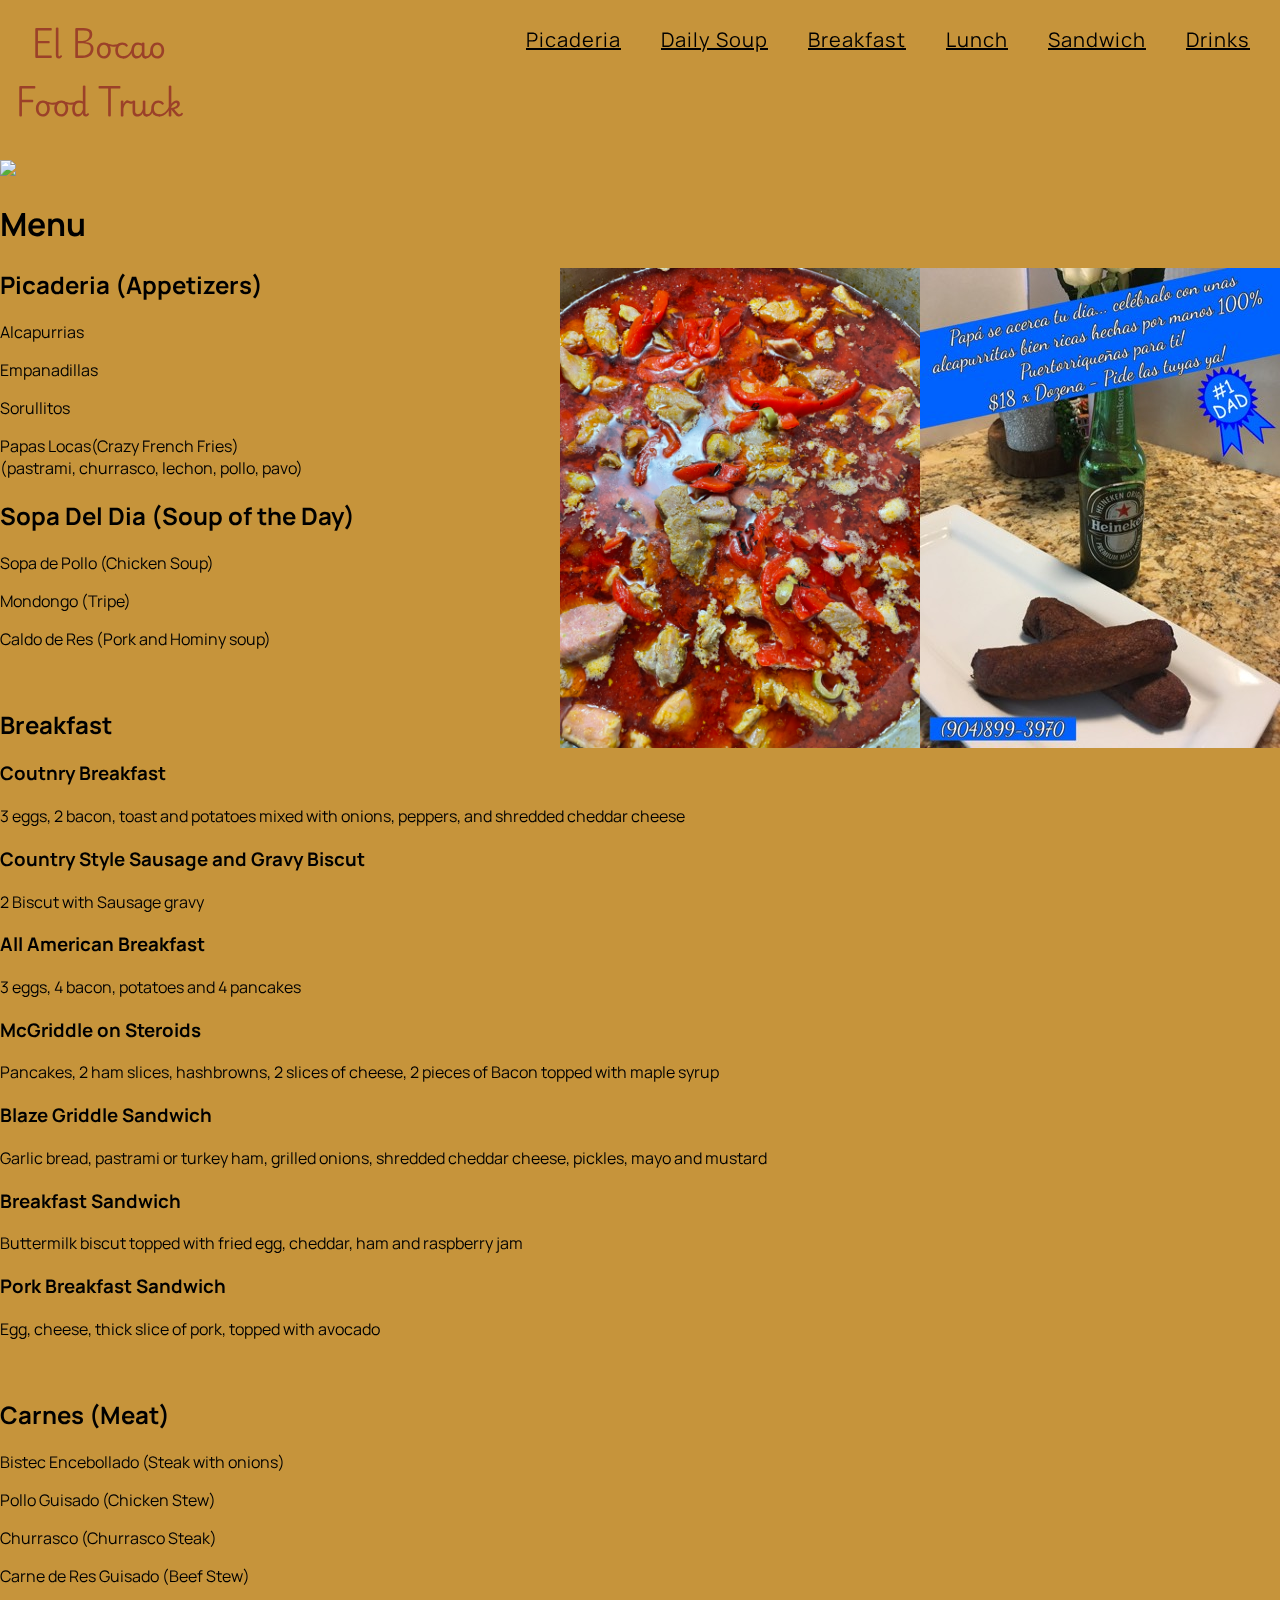
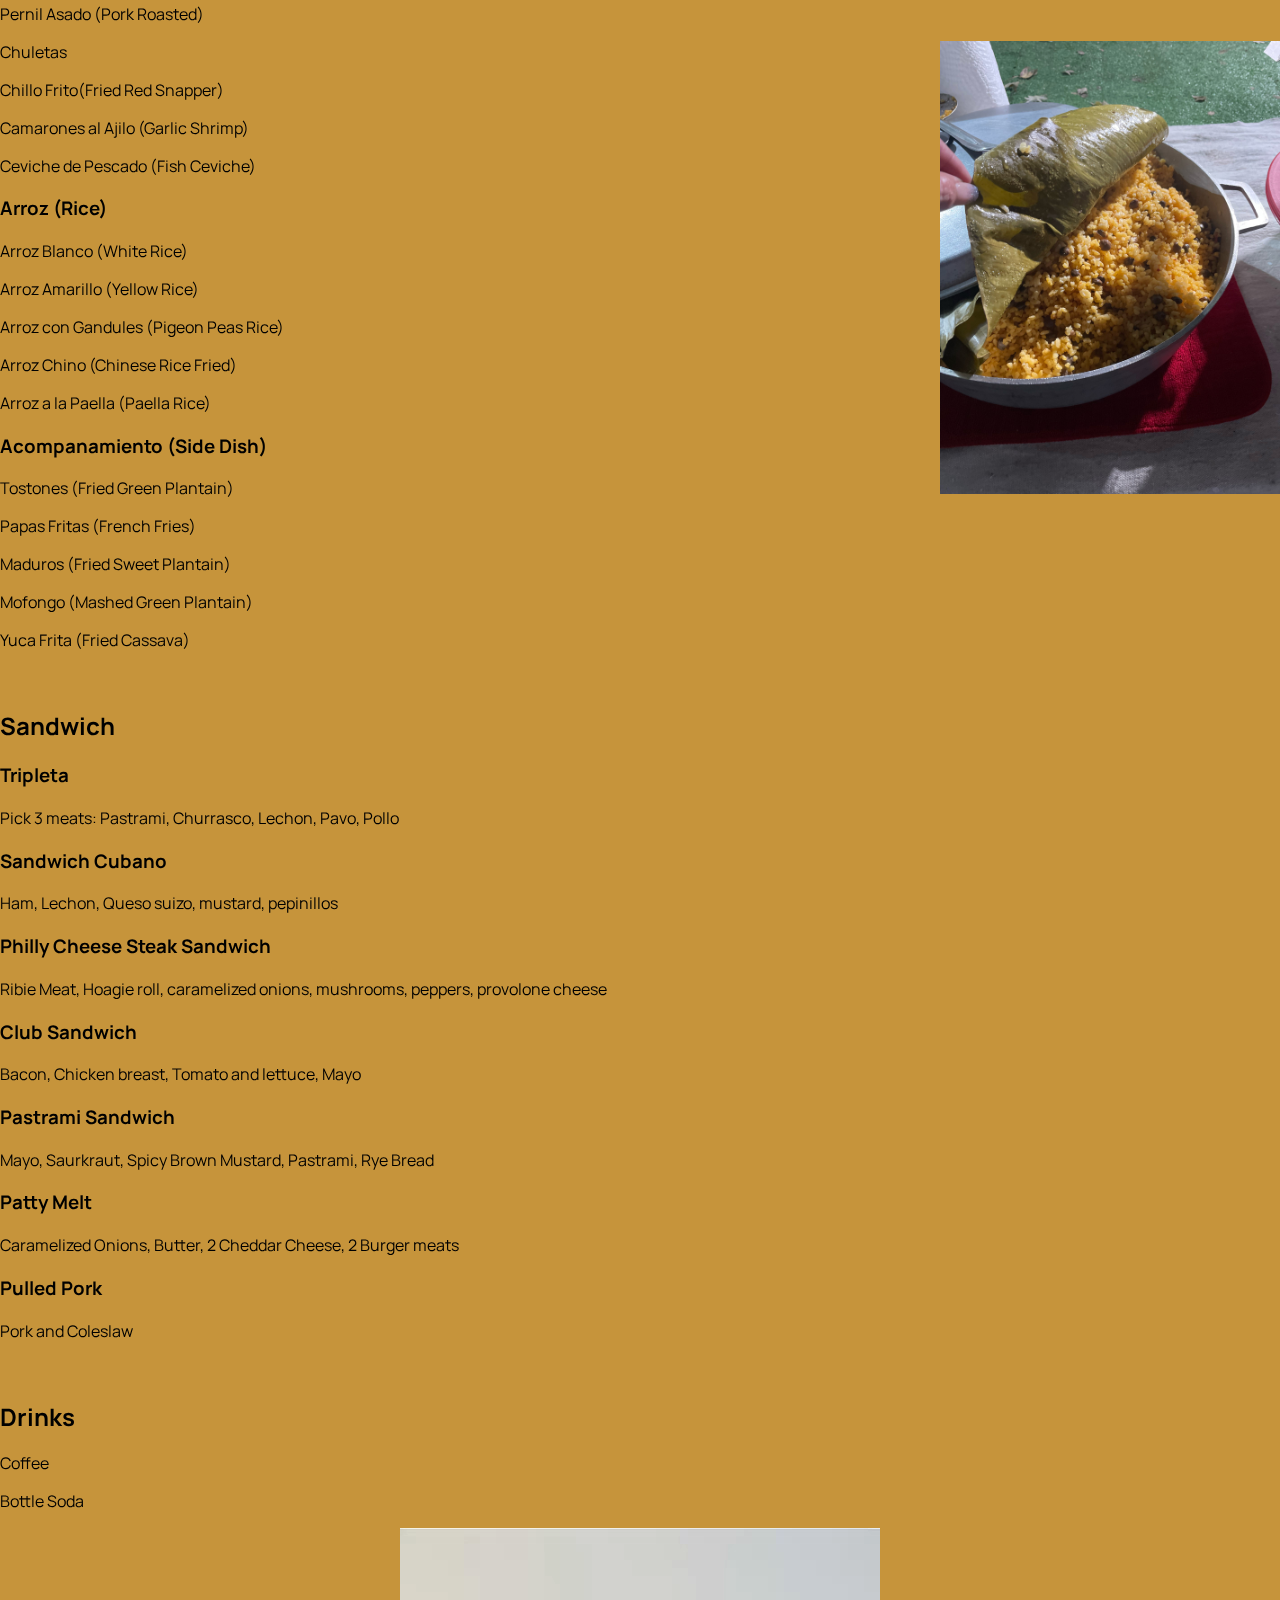
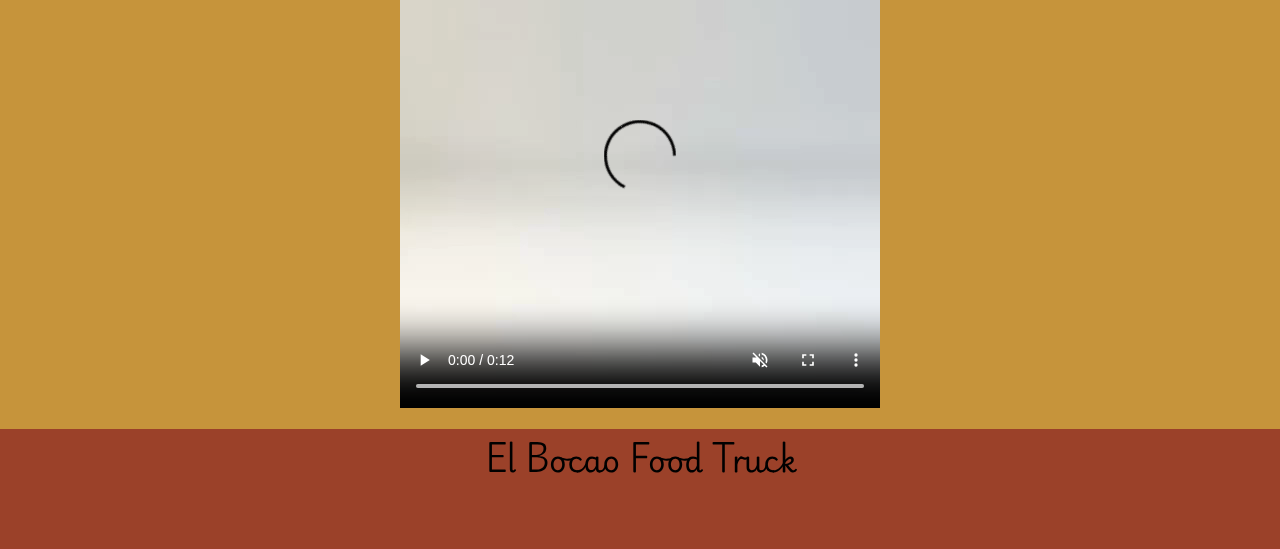
==== index.html @ cb7d63a8 "A" ====
<!DOCTYPE html>
<html lang="en">
<head>
    <meta charset="UTF-8">
    <meta name="viewport" content="width=device-width, initial-scale=1.0">
    <link rel="stylesheet" href="styles.css">
    <!-- custom fonts -->
     <!-- font-family: "Playwrite NG Modern", cursive; -->
    <link rel="preconnect" href="https://fonts.googleapis.com">
    <link rel="preconnect" href="https://fonts.gstatic.com" crossorigin>
    <link href="https://fonts.googleapis.com/css2?family=Playwrite+NG+Modern:wght@100..400&display=swap" rel="stylesheet">
    <!-- font-family: "Manrope", sans-serif; -->
    <link rel="preconnect" href="https://fonts.googleapis.com">
    <link rel="preconnect" href="https://fonts.gstatic.com" crossorigin>
    <link href="https://fonts.googleapis.com/css2?family=Manrope:wght@200..800&display=swap" rel="stylesheet">
    <title>El Bocao Food Truck</title>
</head>
<body>
    <section class="topbar">
        <header>
            <h1 class="logo">El Bocao <br>Food Truck</h1>
        </header>
        <nav>
            <ul>
                <li><a href="#body-snacks">Picaderia</a></li>
                <li><a href="#body-soup">Daily Soup</a></li>
                <li><a href="#body-breakfast">Breakfast</a></li>
                <li><a href="#body-lunch">Lunch</a></li>
                <li><a href="#body-sandwich">Sandwich</a></li>
                <li><a href="#body-drinks">Drinks</a></li>
            </ul>
        </nav>
    </section>
    <section> 
        <img class="truck" src="ElBocaoTruck.png">
    </section>
   

    <h1 class="Menu">Menu</h1>
    <img class="alcapurrias" src="image_123650291 (1).JPG">
    <img class="sopa" src="image_6209779 (2).JPG">
    <section id="body-snacks">
        <h2 class="body-title">Picaderia (Appetizers)</h2>
        <p>Alcapurrias</p>
        <p>Empanadillas</p>
        <p>Sorullitos</p>
        <p>Papas Locas(Crazy French Fries)<br>(pastrami, churrasco, lechon, pollo, pavo)</p>
    </section>

    
    <section id="body-soup">
        <h2 class="body-title">Sopa Del Dia (Soup of the Day)</h2>
        <p>Sopa de Pollo (Chicken Soup)</p>
        <p>Mondongo (Tripe)</p>
        <p>Caldo de Res (Pork and Hominy soup)</p>
        <br>
    </section>


    <section id="body-breakfast">
        <h2 class="body-title">Breakfast</h2>
        <h3 class="item-title">Coutnry Breakfast</h3>
        <p class="item-sub">3 eggs, 2 bacon, toast and potatoes mixed with onions, peppers, and shredded cheddar cheese</p>
        
        <h3 class="item-title">Country Style Sausage and Gravy Biscut</h3>
        <p class="item-sub">2 Biscut with Sausage gravy</p>
        
        <h3 class="item-title">All American Breakfast</h3>
        <p class="item-sub">3 eggs, 4 bacon, potatoes and 4 pancakes</p>
        
        <h3 class="item-title">McGriddle on Steroids</h3>
        <p class="item-sub">Pancakes, 2 ham slices, hashbrowns, 2 slices of cheese, 2 pieces of Bacon topped with maple syrup</p>
        
        <h3 class="item-title">Blaze Griddle Sandwich</h3>
        <p class="item-sub">Garlic bread, pastrami or turkey ham, grilled onions, shredded cheddar cheese, pickles, mayo and mustard</p>
        
        <h3 class="item-title">Breakfast Sandwich</h3>
        <p class="item-sub">Buttermilk biscut topped with fried egg, cheddar, ham and raspberry jam</p>
        
        <h3 class="item-title">Pork Breakfast Sandwich</h3>
        <p class="item-sub">Egg, cheese, thick slice of pork, topped with avocado</p>
        <br>
    </section>


    <section id="body-lunch">
        <h2 class="item-title">Carnes (Meat)</h2>
        <p class="item-sub">Bistec Encebollado (Steak with onions)</p>
        <p class="item-sub">Pollo Guisado (Chicken Stew)</p>
        <p class="item-sub">Churrasco (Churrasco Steak)</p>
        <p class="item-sub">Carne de Res Guisado (Beef Stew)</p>
        <p class="item-sub">Pernil Asado (Pork Roasted)</p>
        <img class="arroz" src="image_6209779 (1).JPG">
        <p class="item-sub">Chuletas</p>
        <p class="item-sub">Chillo Frito(Fried Red Snapper)</p>
        <p class="item-sub">Camarones al Ajilo (Garlic Shrimp)</p>
        <p class="item-sub">Ceviche de Pescado (Fish Ceviche)</p>

       

        <h3 class="item-title">Arroz (Rice)</h3>
        <p class="item-sub">Arroz Blanco (White Rice)</p>
        <p class="item-sub">Arroz Amarillo (Yellow Rice)</p>
        <p class="item-sub">Arroz con Gandules (Pigeon Peas Rice)</p>
        <p class="item-sub">Arroz Chino (Chinese Rice Fried)</p>
        <p class="item-sub">Arroz a la Paella (Paella Rice)</p>

        <h3 class="item-title">Acompanamiento (Side Dish)</h3>
        <p class="item-sub">Tostones (Fried Green Plantain)</p>
        <p class="item-sub">Papas Fritas (French Fries)</p>
        <p class="item-sub">Maduros (Fried Sweet Plantain)</p>
        <p class="item-sub">Mofongo (Mashed Green Plantain)</p>
        <p class="item-sub">Yuca Frita (Fried Cassava)</p>
        <br>
    </section>


    <section id="body-sandwich">
        <h2 class="body-title">Sandwich</h2>
        <h3 class="item-title">Tripleta</h3>
        <p class="item-sub">Pick 3 meats: Pastrami, Churrasco, Lechon, Pavo, Pollo</p>
        
        <h3 class="item-title">Sandwich Cubano</h3>
        <p class="item-sub">Ham, Lechon, Queso suizo, mustard, pepinillos</p>

        <h3 class="item-title">Philly Cheese Steak Sandwich</h3>
        <p class="item-sub">Ribie Meat, Hoagie roll, caramelized onions, mushrooms, peppers, provolone cheese</p>

        <h3 class="item-title">Club Sandwich</h3>
        <p class="item-sub">Bacon, Chicken breast, Tomato and lettuce, Mayo</p>

        <h3 class="item-title">Pastrami Sandwich</h3>
        <p class="item-sub">Mayo, Saurkraut, Spicy Brown Mustard, Pastrami, Rye Bread</p>

        <h3 class="item-title">Patty Melt</h3>
        <p class="item-sub">Caramelized Onions, Butter, 2 Cheddar Cheese, 2 Burger meats</p>
        
        <h3 class="item-title">Pulled Pork</h3>
        <p class="item-sub">Pork and Coleslaw</p>
        <br>
    </section>


    <section id="body-drinks">
        <h2 class="body-title">Drinks</h2>
        <p>Coffee</p>
        <p>Bottle Soda</p>
    </section>
    
    <section class="video" >
        <video controls loop autoplay muted>
            <source src="IMG_0.mp4" type="video/mp4">
        </video>
    </section>

    <section class="footer">
        <footer>
        <h1 class="footer-text">El Bocao Food Truck</h1>
        <a href="https://www.facebook.com/profile.php?id=61561617508013"><i class="fa-brands fa-facebook"></i></a>
        <a href=""><i class="fa-brands fa-square-instagram"></i></a>
        </footer>
    </section>

    <!-- Font Awesome -->
    <script src="https://kit.fontawesome.com/97c12755d9.js" crossorigin="anonymous"></script>
</body>
</html>
---- styles.css ----
* {
    font-family: "Manrope", sans-serif; 
} 

body{
    background-color: #C6943B;
    margin: 0;
}

.topbar{
    color: #9B4129; 
    top: 0;
    left: 0;
    display: block;
    height: 150px;
    position: absolute;
    min-width: 100%;
    margin-top: 0;
    margin-bottom: 2px;
    box-sizing: border-box;
}

.logo {
    font-family: "Playwrite NG Modern", cursive;
    font-size: 30px;
    top: 0;
    padding-left: 15px;
    margin-top: 15px;
    display: flex;
    float:left;
    text-align: center;
}

a{
    color: black;
}

ul{
    list-style: none;
    display: flex;
    flex-direction: row;
    float: inline-end;
    position: relative;
    padding: 0 10px;
}

li{
    padding: 10px 20px;
    font-size: 20px;
    line-height: 0 none;
    letter-spacing: 1px;
}

.truck, .sopa, .arroz, .alcapurrias {
    max-width: 100%;
    margin: 0;
}

.truck{
    padding-top: 10rem;
    width: 100%;
}

.alcapurrias{
    float: right;
}

.arroz {
    float: right;
    width: 340px;
}

.sopa{
    float: right;
    width: 360px;
}



.footer{
    color: black;
    background-color: #9B4129; 
   left: 0;
   bottom: 0;
   width: 100%;
   text-align: center;
    height: 120px;
}

.footer-text{
    font-family: "Playwrite NG Modern", cursive;
    font-size: 30px;
    margin-bottom: 10px;
}

i{
    font-size: 3rem;
    letter-spacing: 30px;
}

video{
    width: 320;
    display: block;
    margin: 0 auto;
}

@media screen and (max-width: 800px) {
    ul{
        display: grid;
        grid-template-columns: repeat(3, 1fr);
    }

    li{
        font-size: 17px;
    }

    .alcapurrias{
        float: left;
    }
    
    .sopa{
        float: right;
        width: 360px;
    }

        .arroz {
        width: 340px;
    }

    i{
        font-size: 2.3rem;
        letter-spacing: 15px;
        align-items: center;
    }

    video{
        width: 300px;
    }
}

@media screen and (max-width: 500px){
    
    body{
        font-size: 14px;
    }

    .logo{
        font-size: 25px;
    }

    ul{
        display: grid;
        grid-template-columns: repeat(2, 1fr);
    }

    li{
        font-size: 15px;
    }


    .truck{
        padding-top: 10rem;
        max-width: 100%;
        margin: 0;
    }
    
    .alcapurrias{
        float: right;
        width: 190px
    }
    
    .arroz {
        float: right;
        width: 190px;
    }
    
    .sopa{
        float: left;
        width: 190px;
    }

    .footer-text{
        font-size: 20px;
    }

    i{
        font-size: 2rem;
        letter-spacing: 15px;
        align-items: center;
    }

    video{
        width: 260px;
    }
}

@media screen and (max-width: 400px) {
    .logo{
        font-size: 20px;
    }

    ul{
        display: grid;
        grid-template-columns: repeat(2, 1fr);
    }

    li{
        font-size: 13px;
    }

    .alcapurrias{
        float: right;
        width: 160px
    }
    
    .sopa{
        float: left;
        width: 160px;
    }

    i{
        font-size: 1.8rem;
        letter-spacing: 15px;
    }

    video{
        width: 220px;
    }
}

@media screen and (max-width: 350px) {
    .logo{
        font-size: 15px;
    }

    ul{
        display: grid;
        grid-template-columns: repeat(2, 1fr);
    }

    li{
        font-size: 10px;
    }

    .arroz {
        float: right;
        width: 160px;
    }

    i{
        letter-spacing: 10px;
        align-items: center;
    }

    video{
        width: 220px;
    }
}
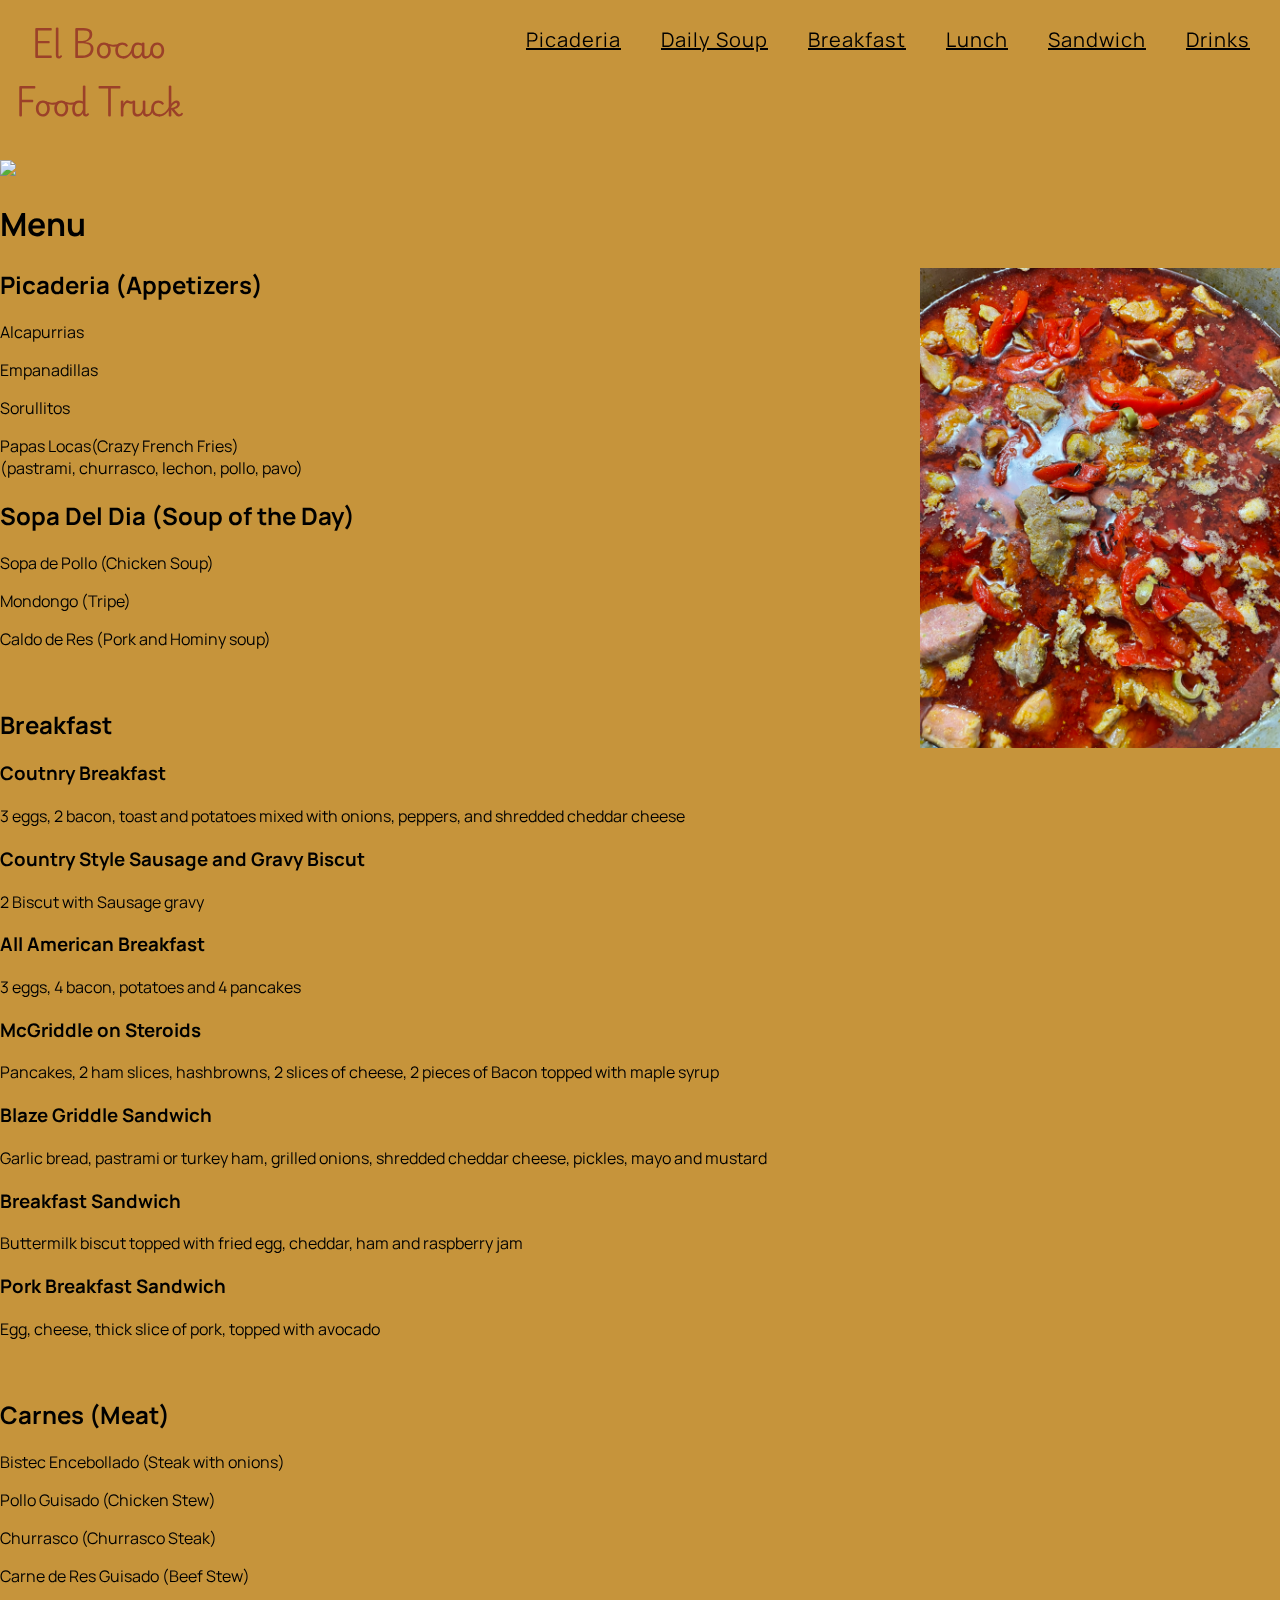
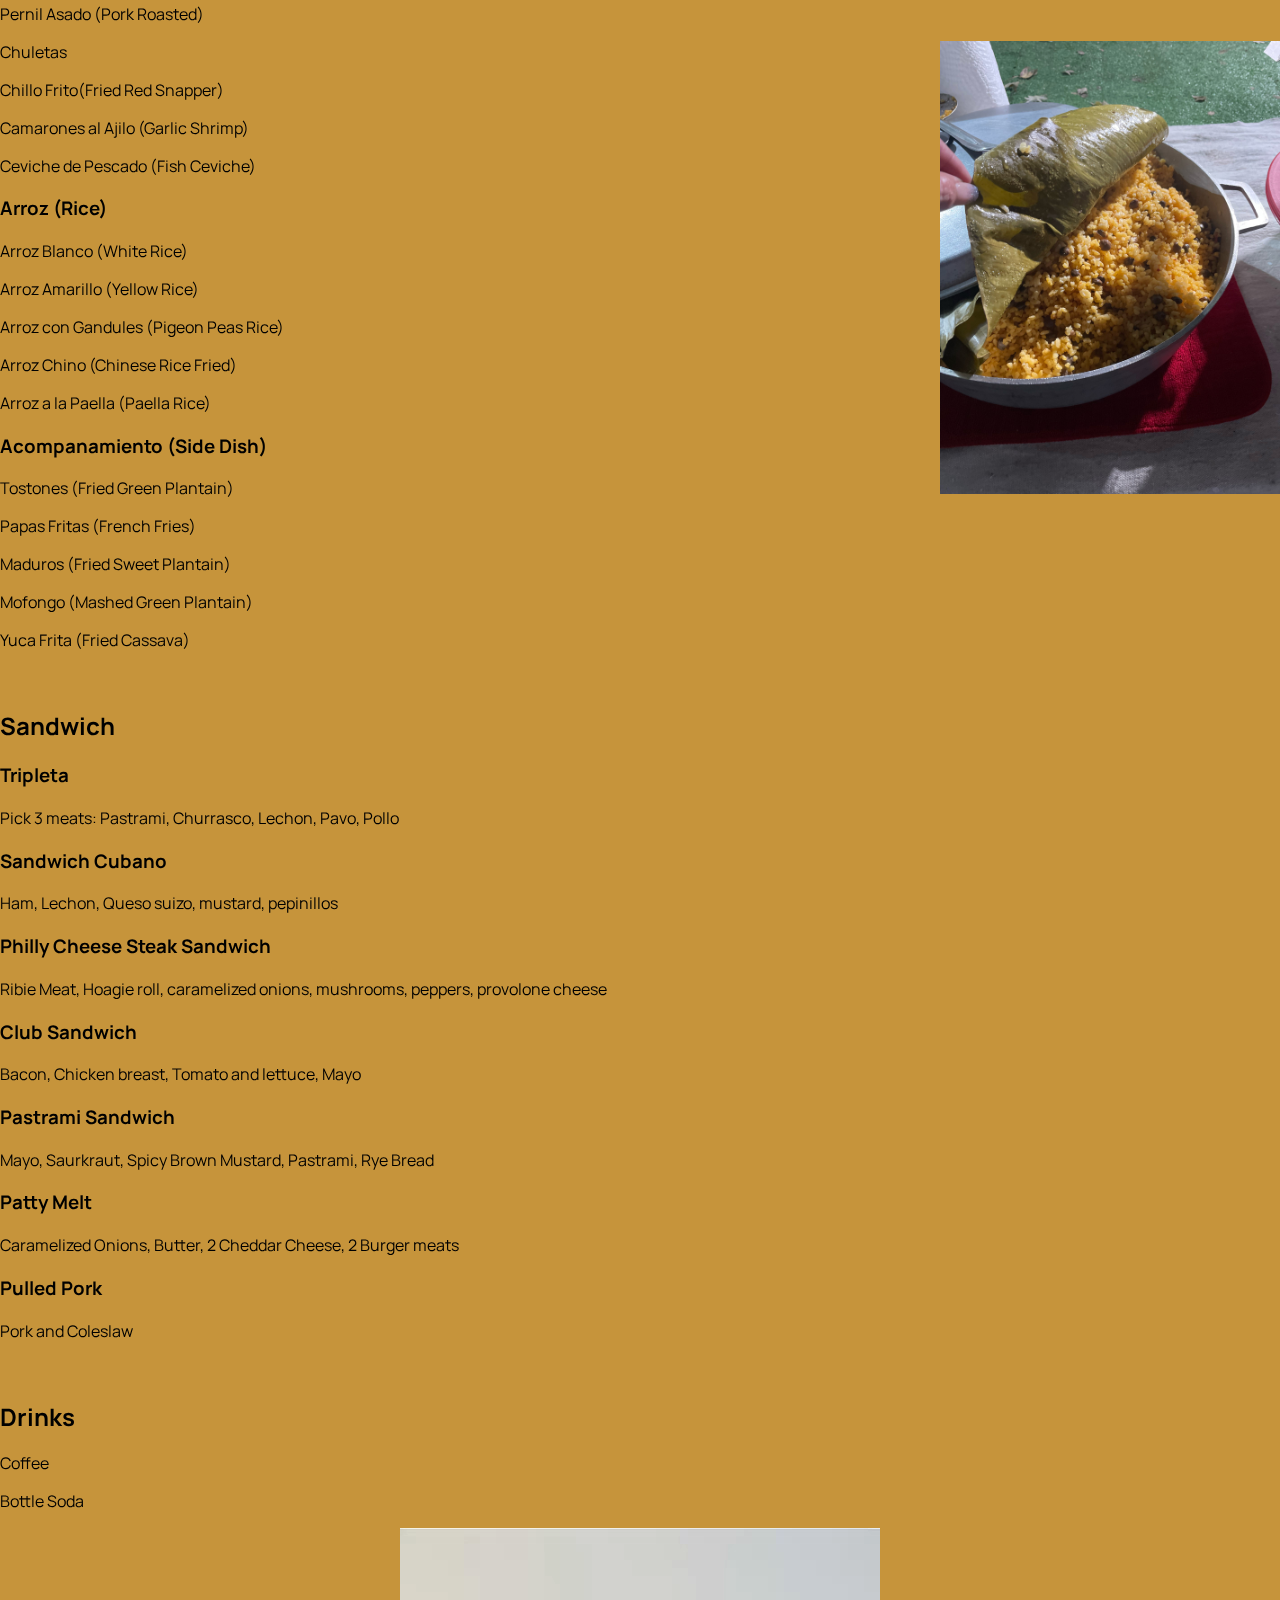
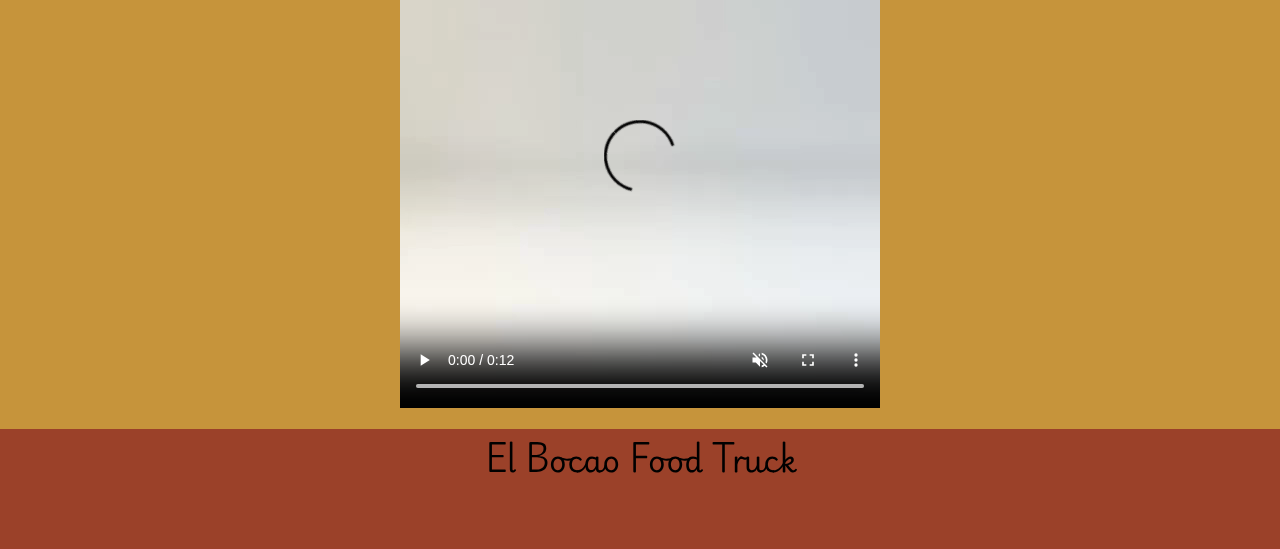
==== commit e4be0ebc: "deleted img and corrected align itmes" ====
--- a/index.html
+++ b/index.html
@@ -37,7 +37,6 @@
    
 
     <h1 class="Menu">Menu</h1>
-    <img class="alcapurrias" src="image_123650291 (1).JPG">
     <img class="sopa" src="image_6209779 (2).JPG">
     <section id="body-snacks">
         <h2 class="body-title">Picaderia (Appetizers)</h2>
--- a/styles.css
+++ b/styles.css
@@ -51,7 +51,7 @@
     letter-spacing: 1px;
 }
 
-.truck, .sopa, .arroz, .alcapurrias {
+.truck, .sopa, .arroz {
     max-width: 100%;
     margin: 0;
 }
@@ -61,9 +61,7 @@
     width: 100%;
 }
 
-.alcapurrias{
-    float: right;
-}
+
 
 .arroz {
     float: right;
@@ -113,10 +111,6 @@
     li{
         font-size: 17px;
     }
-
-    .alcapurrias{
-        float: left;
-    }
     
     .sopa{
         float: right;
@@ -164,10 +158,6 @@
         margin: 0;
     }
     
-    .alcapurrias{
-        float: right;
-        width: 190px
-    }
     
     .arroz {
         float: right;
@@ -175,7 +165,7 @@
     }
     
     .sopa{
-        float: left;
+        float: right;
         width: 190px;
     }
 
@@ -208,13 +198,8 @@
         font-size: 13px;
     }
 
-    .alcapurrias{
-        float: right;
-        width: 160px
-    }
-    
     .sopa{
-        float: left;
+        float: right;
         width: 160px;
     }
 
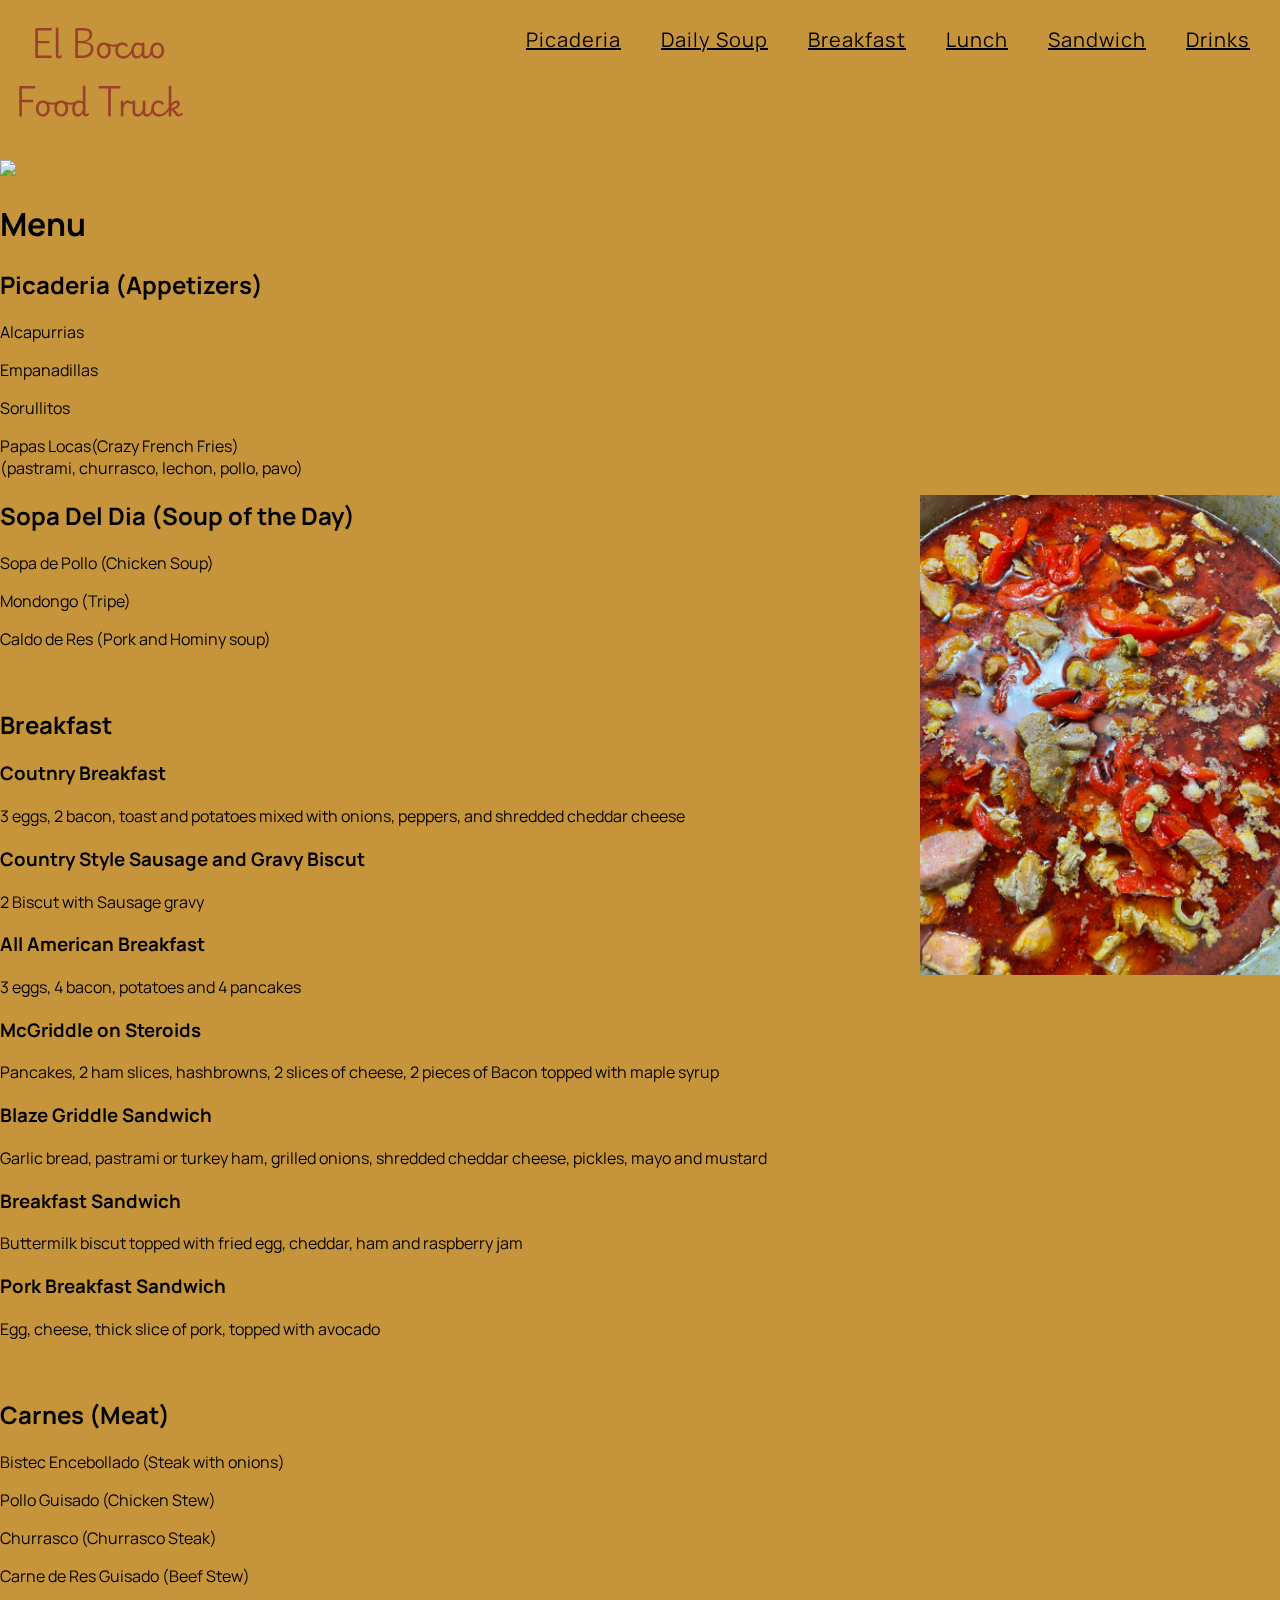
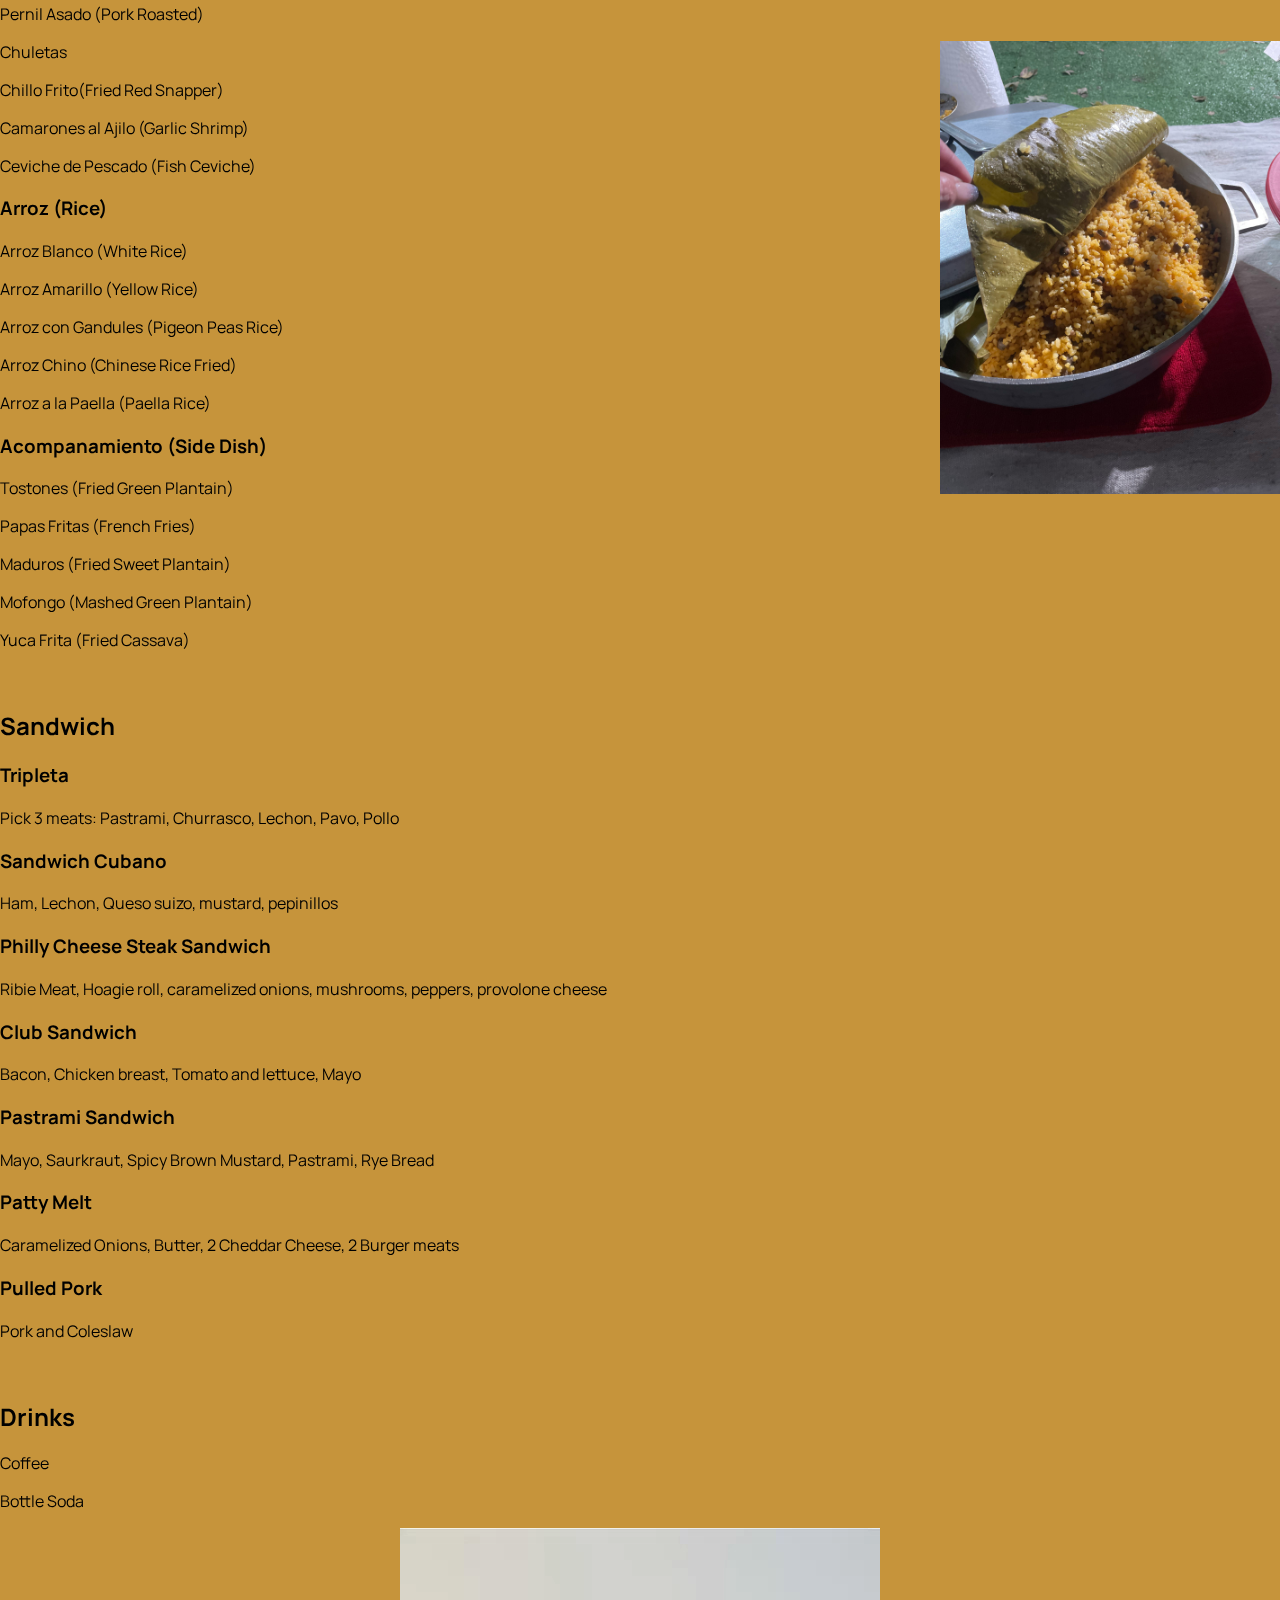
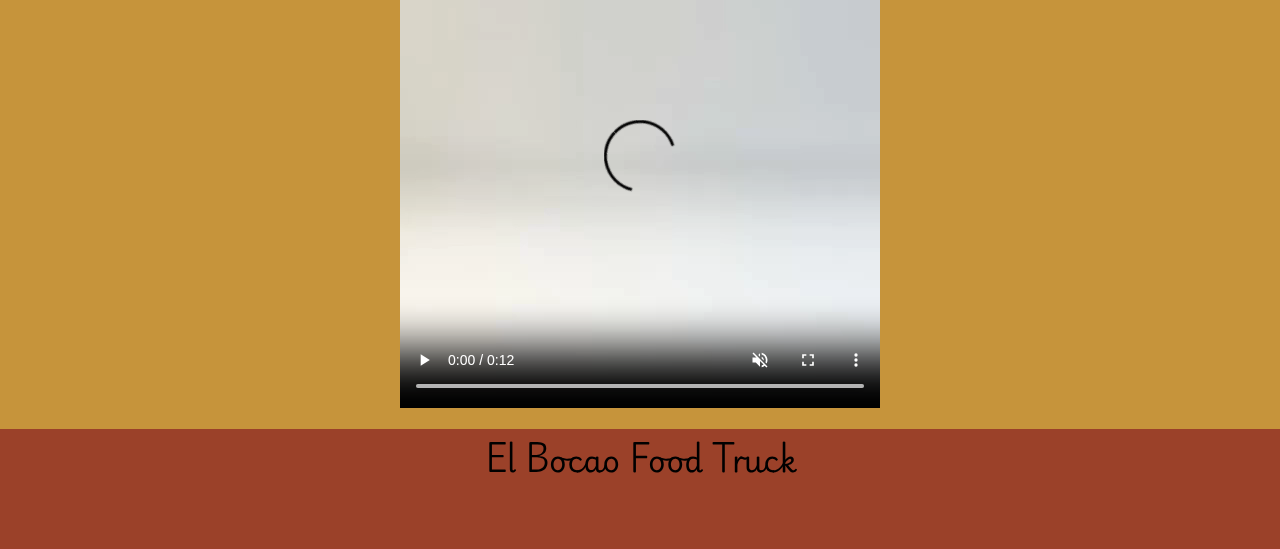
==== commit 5598fcbb: "moved img to soups" ====
--- a/index.html
+++ b/index.html
@@ -37,7 +37,7 @@
    
 
     <h1 class="Menu">Menu</h1>
-    <img class="sopa" src="image_6209779 (2).JPG">
+    
     <section id="body-snacks">
         <h2 class="body-title">Picaderia (Appetizers)</h2>
         <p>Alcapurrias</p>
@@ -46,7 +46,7 @@
         <p>Papas Locas(Crazy French Fries)<br>(pastrami, churrasco, lechon, pollo, pavo)</p>
     </section>
 
-    
+    <img class="sopa" src="image_6209779 (2).JPG">
     <section id="body-soup">
         <h2 class="body-title">Sopa Del Dia (Soup of the Day)</h2>
         <p>Sopa de Pollo (Chicken Soup)</p>
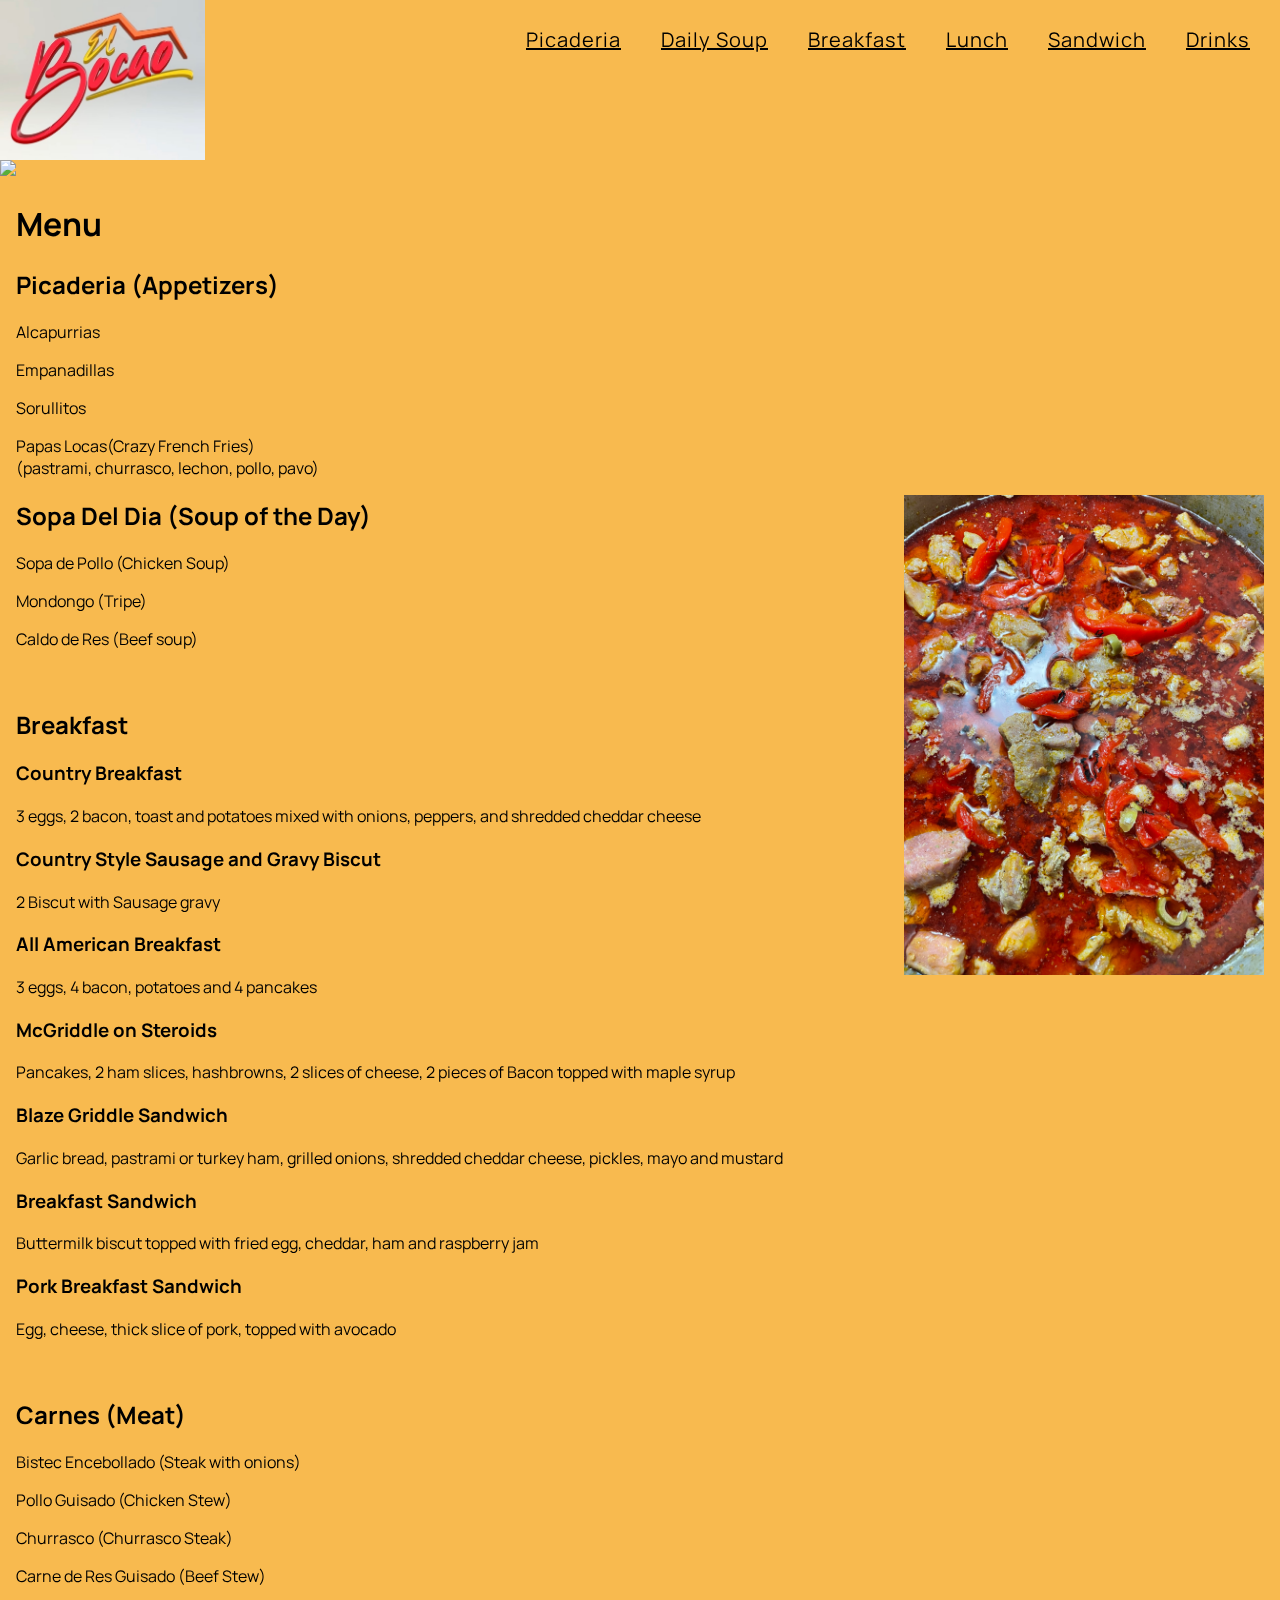
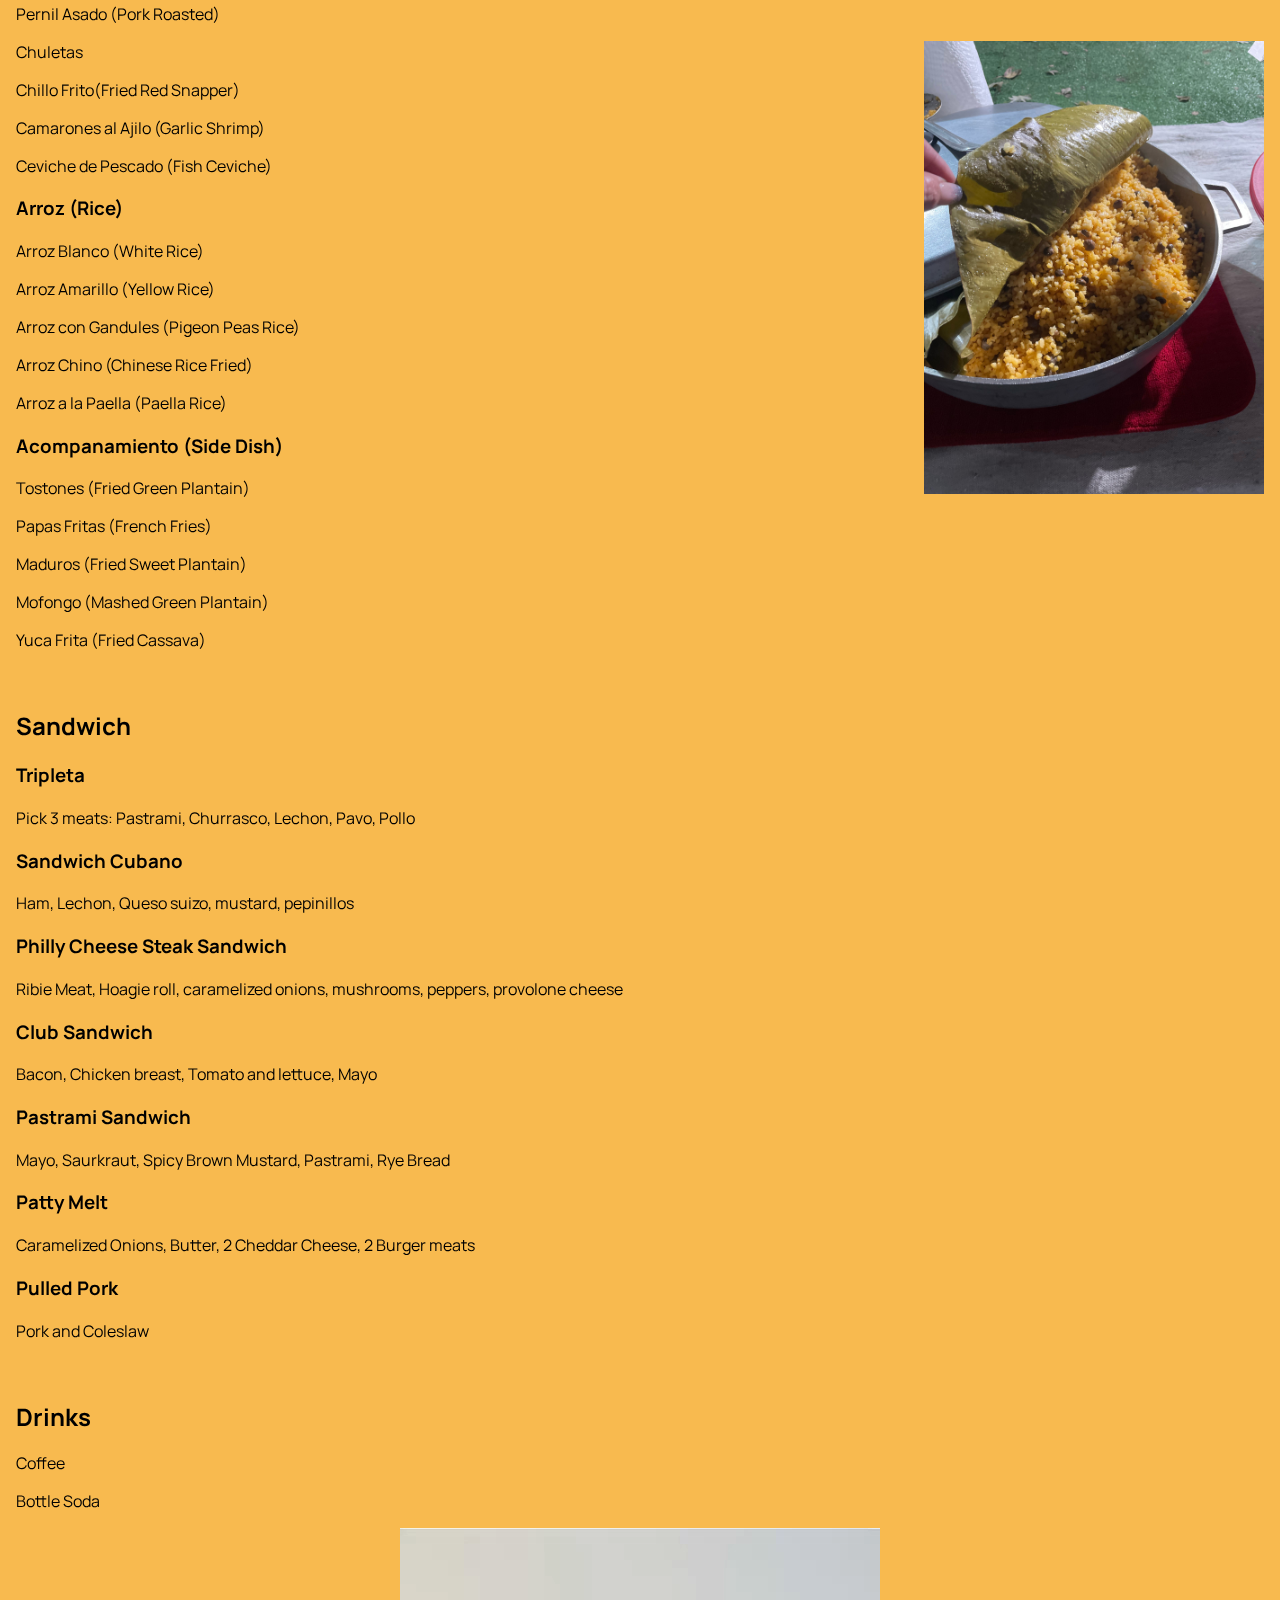
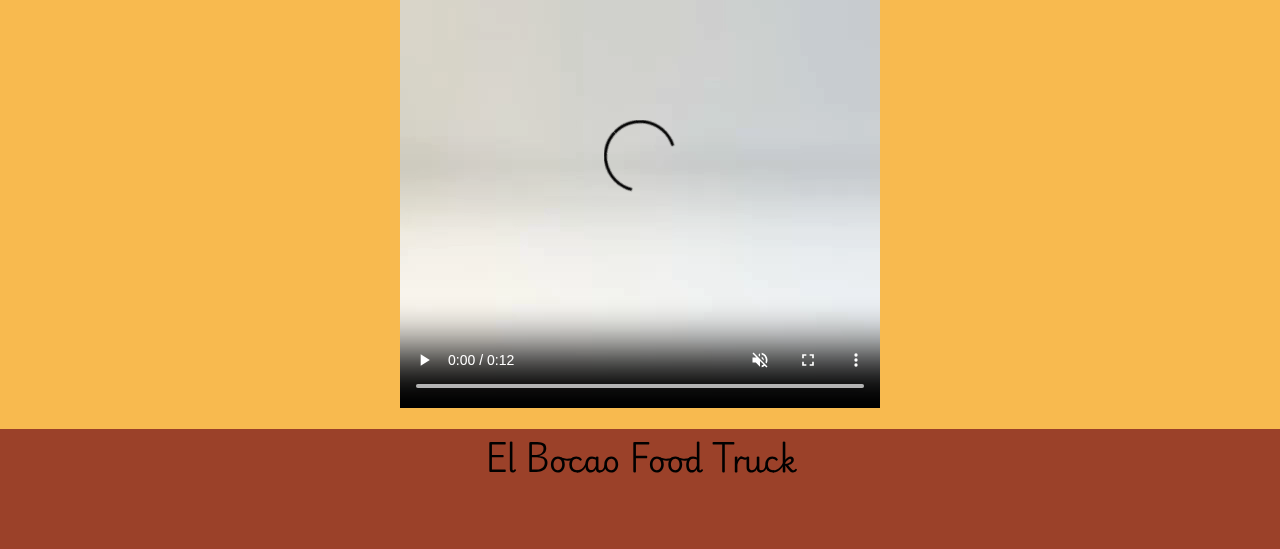
==== commit f8c742c8: "corrected text and background-color, added and corrected logo and mobile styling" ====
--- a/index.html
+++ b/index.html
@@ -18,7 +18,7 @@
 <body>
     <section class="topbar">
         <header>
-            <h1 class="logo">El Bocao <br>Food Truck</h1>
+            <img class="logo" src="image_123650291 (2).JPG">
         </header>
         <nav>
             <ul>
@@ -35,6 +35,7 @@
         <img class="truck" src="ElBocaoTruck.png">
     </section>
    
+    <section class="body">
 
     <h1 class="Menu">Menu</h1>
     
@@ -51,14 +52,14 @@
         <h2 class="body-title">Sopa Del Dia (Soup of the Day)</h2>
         <p>Sopa de Pollo (Chicken Soup)</p>
         <p>Mondongo (Tripe)</p>
-        <p>Caldo de Res (Pork and Hominy soup)</p>
+        <p>Caldo de Res (Beef soup)</p>
         <br>
     </section>
 
 
     <section id="body-breakfast">
         <h2 class="body-title">Breakfast</h2>
-        <h3 class="item-title">Coutnry Breakfast</h3>
+        <h3 class="item-title">Country Breakfast</h3>
         <p class="item-sub">3 eggs, 2 bacon, toast and potatoes mixed with onions, peppers, and shredded cheddar cheese</p>
         
         <h3 class="item-title">Country Style Sausage and Gravy Biscut</h3>
@@ -145,6 +146,8 @@
         <p>Coffee</p>
         <p>Bottle Soda</p>
     </section>
+
+</section>
     
     <section class="video" >
         <video controls loop autoplay muted>
--- a/styles.css
+++ b/styles.css
@@ -3,8 +3,12 @@
 } 
 
 body{
-    background-color: #C6943B;
+    background-color: #f8ba4f;
     margin: 0;
+}
+
+.body{
+    margin: 1rem;
 }
 
 .topbar{
@@ -21,11 +25,10 @@
 }
 
 .logo {
+    width: 205px;
     font-family: "Playwrite NG Modern", cursive;
     font-size: 30px;
     top: 0;
-    padding-left: 15px;
-    margin-top: 15px;
     display: flex;
     float:left;
     text-align: center;
@@ -34,13 +37,15 @@
 a{
     color: black;
 }
+
+
 
 ul{
     list-style: none;
     display: flex;
     flex-direction: row;
     float: inline-end;
-    position: relative;
+    position:relative;
     padding: 0 10px;
 }
 
@@ -103,6 +108,11 @@
 }
 
 @media screen and (max-width: 800px) {
+    .logo {
+        width: 205px;
+    }
+    
+
     ul{
         display: grid;
         grid-template-columns: repeat(3, 1fr);
@@ -136,10 +146,6 @@
     
     body{
         font-size: 14px;
-    }
-
-    .logo{
-        font-size: 25px;
     }
 
     ul{
@@ -185,8 +191,10 @@
 }
 
 @media screen and (max-width: 400px) {
+    
     .logo{
-        font-size: 20px;
+        width: 145px;
+        margin: 0.3rem;
     }
 
     ul{
@@ -214,8 +222,10 @@
 }
 
 @media screen and (max-width: 350px) {
+    
     .logo{
-        font-size: 15px;
+        width: 120px;
+        margin: 0.4rem ;
     }
 
     ul{
